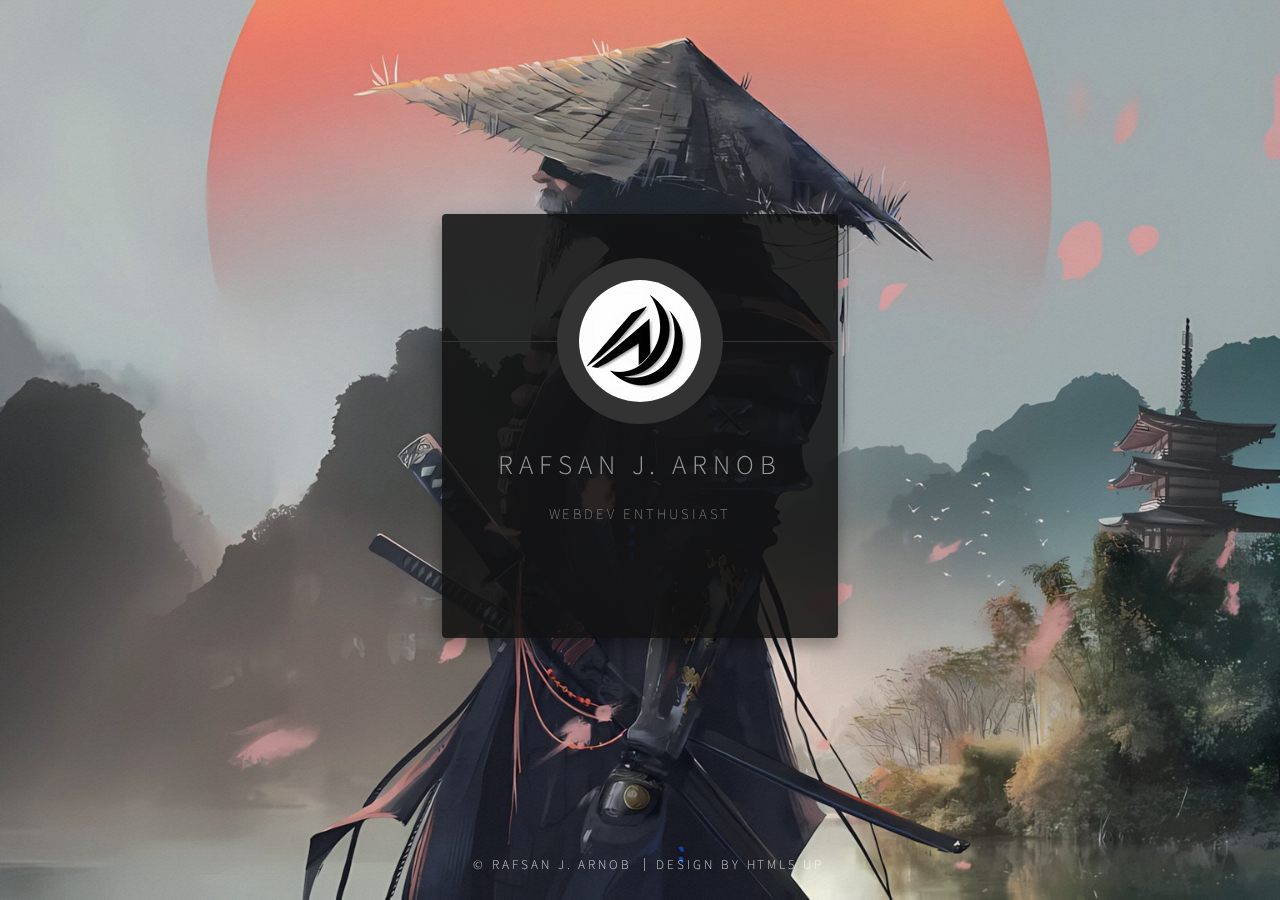
==== index.html @ 547b96a2 "Add files via upload" ====
<!DOCTYPE HTML>
<html>
    <head>
        
        <title>Rafsan J. Arnob</title>
        <link href="images/arnob.ico" rel="shortcut icon" />
        <link rel="stylesheet" href="assets/css/main.css" />
        <meta name="viewport" content="width=device-width, initial-scale=1.0, maximum-scale=1.0, user-scalable=no" />
        <link rel="stylesheet" href="https://cdnjs.cloudflare.com/ajax/libs/font-awesome/6.7.1/css/all.min.css" integrity="sha512-5Hs3dF2AEPkpNAR7UiOHba+lRSJNeM2ECkwxUIxC1Q/FLycGTbNapWXB4tP889k5T5Ju8fs4b1P5z/iB4nMfSQ==" crossorigin="anonymous" referrerpolicy="no-referrer" />
        <noscript><link rel="stylesheet" href="assets/css/noscript.css" /></noscript>

    </head>
    <body class="is-preload">
        <div id="wrapper">
            <section id="main">
                <header>
                    <span class="avatar"><img src="images/avatar.jpg" alt="" /></span>
                    <h1>Rafsan J. Arnob</h1>
                    <p>WebDev Enthusiast</p>
                </header>
                <footer>
                    <ul class="icons">
                        <li><a href="mailto:rjarnob@gmail.com" class="icon" target="_blank"><i class="fa-solid fa-square-envelope"></i></a></li>
                        <li><a href="https://www.linkedin.com/in/rafsan-arnob/" class="icon" target="_blank"><i class="fa-brands fa-linkedin"></i></a></li>
                        <li><a href="https://x.com/r_jarnob" class="icon" target="_blank"><i class="fa-brands fa-square-x-twitter"></i></a></li>
                        <li id="expand" class="visible"><a href="javascript:void(0)" class="icon" onclick="expandable()"><i class="fa-solid fa-square-plus"></i></a></li>
                        <li id="expanded" class="invisible"><a href="javascript:void(0)" class="icon active" onclick="expandable()"><i class="fa-solid fa-square-minus"></i></a></li>
                        <span id="expandable" class="invisible">
                            <li><a href="https://github.com/rafsanarnob" class="icon" target="_blank"><i class="fa-brands fa-github"></i></a></li>
                            <li><a href="https://t.me/r_arnob" class="icon" target="_blank"><i class="fa-brands fa-telegram"></i></a></li>
                        </span>
                    </ul>
                </footer>
            </section>
            <footer id="footer">
                <ul class="copyright">
                    <li>&copy; Rafsan J. Arnob</li>
                    <li>Design by <a href="http://html5up.net">HTML5 UP</a></li>
                </ul>
            </footer>
        </div>
        <script>
            function expandable() {
                var x = document.getElementById("expand");
                var y = document.getElementById("expanded");
                var z = document.getElementById("expandable");
                if (x.className === "invisible") {
                    x.className = "visible";
                    y.className = "invisible";
                    z.className = "invisible";
                } else {
                    x.className = "invisible";
                    y.className = "visible";
                    z.className = "visible2";
                }
            }

            window.addEventListener('load', function() {
                document.body.classList.remove('is-preload');
                document.body.classList.add('loaded');
            });
        </script>
    </body>
</html>
---- assets/css/main.css ----
@import url("https://fonts.googleapis.com/css?family=Source+Sans+Pro:300");


	html, body, div, span, applet, object,
	iframe, h1, h2, h3, h4, h5, h6, p, blockquote,
	pre, a, abbr, acronym, address, big, cite,
	code, del, dfn, em, img, ins, kbd, q, s, samp,
	small, strike, strong, sub, sup, tt, var, b,
	u, i, center, dl, dt, dd, ol, ul, li, fieldset,
	form, label, legend, table, caption, tbody,
	tfoot, thead, tr, th, td, article, aside,
	canvas, details, embed, figure, figcaption,
	footer, header, hgroup, menu, nav, output, ruby,
	section, summary, time, mark, audio, video {
		margin: 0;
		padding: 0;
		border: 0;
		font-size: 100%;
		font: inherit;
		vertical-align: baseline;
	}

	article, aside, details, figcaption, figure,
	footer, header, hgroup, menu, nav, section {
		display: block;
	}

	body {
		line-height: 1;
	}

	ol, ul {
		list-style: none;
	}

	blockquote, q {
		quotes: none;
	}

		blockquote:before, blockquote:after, q:before, q:after {
			content: '';
			content: none;
		}

	table {
		border-collapse: collapse;
		border-spacing: 0;
	}

	body {
		-webkit-text-size-adjust: none;
	}

	mark {
		background-color: transparent;
		color: inherit;
	}

	input::-moz-focus-inner {
		border: 0;
		padding: 0;
	}

	input, select, textarea {
		-moz-appearance: none;
		-webkit-appearance: none;
		-ms-appearance: none;
		appearance: none;
	}

/* Basic */

	@media screen and (max-width: 480px) {

		html, body {
			min-width: 320px;
		}

	}

	html {
		box-sizing: border-box;
	}

	*, *:before, *:after {
		box-sizing: inherit;
	}

	body.is-preload *, body.is-preload *:before, body.is-preload *:after {
		-moz-animation: none !important;
		-webkit-animation: none !important;
		-ms-animation: none !important;
		animation: none !important;
		-moz-transition: none !important;
		-webkit-transition: none !important;
		-ms-transition: none !important;
		transition: none !important;
	}

	html {
		height: 100%;
	}

	body {
		height: 100%;
		background-color: #ffffff;
		background-image: url("images/overlay.png"), url("../../images/bg.jpg");
		background-image: url("images/overlay.png"), url("../../images/bg.jpg");
		background-image: url("images/overlay.png"), url("../../images/bg.jpg");
		background-image: url("images/overlay.png"), url("../../images/bg.jpg");
		background-repeat: repeat,			no-repeat,			no-repeat;
		background-size: 100px 100px, cover,				cover;
		background-position: top left,		center center,		bottom center;
		background-attachment: fixed,			fixed,				fixed;
	}

		body:after {
			content: '';
			display: block;
			position: fixed;
			top: 0;
			left: 0;
			width: 100%;
			height: inherit;
			opacity: 0;
			z-index: 1;
			background-color: #ffffff;
			background-image: url("images/overlay.png"), -moz-linear-gradient(60deg, rgba(255, 0, 0, 0.25) 5%, rgba(0, 0, 0, 0.5));
			background-image: url("images/overlay.png"), -webkit-linear-gradient(60deg, rgba(255, 0, 0, 0.25) 5%, rgba(0, 0, 0, 0.5));
			background-image: url("images/overlay.png"), -ms-linear-gradient(60deg, rgba(255, 0, 0, 0.25) 5%, rgba(0, 0, 0, 0.5));
			background-image: url("images/overlay.png"), linear-gradient(60deg, rgba(255, 0, 0, 0.25) 5%, rgba(0, 0, 0, 0.5));
			background-repeat: repeat,			no-repeat;
			background-size: 100px 100px, cover;
			background-position: top left,		center center;
			-moz-transition: opacity 1.75s ease-out;
			-webkit-transition: opacity 1.75s ease-out;
			-ms-transition: opacity 1.75s ease-out;
			transition: opacity 1.75s ease-out;
		}

		body.is-preload:after {
			opacity: 1;
		}

/* Type */

	body, input, select, textarea {
		color: #777;
		font-family: "Source Sans Pro", Helvetica, sans-serif;
		font-size: 14pt;
		font-weight: 300;
		line-height: 2;
		letter-spacing: 0.2em;
		text-transform: uppercase;
	}

		@media screen and (max-width: 1680px) {

			body, input, select, textarea {
				font-size: 11pt;
			}

		}

		@media screen and (max-width: 480px) {

			body, input, select, textarea {
				font-size: 10pt;
				line-height: 1.75;
			}

		}

	a {
		-moz-transition: color 0.17s ease, border-color 0.17s ease;
		-webkit-transition: color 0.17s ease, border-color 0.17s ease;
		-ms-transition: color 0.17s ease, border-color 0.17s ease;
		transition: color 0.17s ease, border-color 0.17s ease;
		color: inherit;
		text-decoration: none;
	}

		a:before {
			-moz-transition: color 0.17s ease, text-shadow 0.17s ease;
			-webkit-transition: color 0.17s ease, text-shadow 0.17s ease;
			-ms-transition: color 0.17s ease, text-shadow 0.17s ease;
			transition: color 0.17s ease, text-shadow 0.17s ease;
		}

		a:hover {
			color: #b00;
		}

	strong, b {
		color: #999;
	}

	em, i {
		font-style: italic;
	}

	p {
		margin: 0 0 1.5em 0;
	}

	h1, h2, h3, h4, h5, h6 {
		color: #999;
		line-height: 1.5;
		margin: 0 0 0.75em 0;
	}

		h1 a, h2 a, h3 a, h4 a, h5 a, h6 a {
			color: inherit;
			text-decoration: none;
		}

	h1 {
		font-size: 1.85em;
		letter-spacing: 0.22em;
		margin: 0 0 0.525em 0;
	}

	h2 {
		font-size: 1.25em;
	}

	h3 {
		font-size: 1em;
	}

	h4 {
		font-size: 1em;
	}

	h5 {
		font-size: 1em;
	}

	h6 {
		font-size: 1em;
	}

	@media screen and (max-width: 480px) {

		h1 {
			font-size: 1.65em;
		}

	}

	sub {
		font-size: 0.8em;
		position: relative;
		top: 0.5em;
	}

	sup {
		font-size: 0.8em;
		position: relative;
		top: -0.5em;
	}

	hr {
		border: 0;
		border-bottom: solid 1px #333;
		margin: 3em 0;
	}

/* Form */

	form {
		margin: 0 0 1.5em 0;
	}

		form > :last-child {
			margin-bottom: 0;
		}

		form > .fields {
			display: -moz-flex;
			display: -webkit-flex;
			display: -ms-flex;
			display: flex;
			-moz-flex-wrap: wrap;
			-webkit-flex-wrap: wrap;
			-ms-flex-wrap: wrap;
			flex-wrap: wrap;
			width: calc(100% + 2.25em);
			margin: -1.125em 0 1.5em -1.125em;
		}

			form > .fields > .field {
				-moz-flex-grow: 0;
				-webkit-flex-grow: 0;
				-ms-flex-grow: 0;
				flex-grow: 0;
				-moz-flex-shrink: 0;
				-webkit-flex-shrink: 0;
				-ms-flex-shrink: 0;
				flex-shrink: 0;
				padding: 1.125em 0 0 1.125em;
				width: calc(100% - 1.125em);
			}

				form > .fields > .field.half {
					width: calc(50% - 0.5625em);
				}

				form > .fields > .field.third {
					width: calc(100%/3 - 0.375em);
				}

				form > .fields > .field.quarter {
					width: calc(25% - 0.28125em);
				}

		@media screen and (max-width: 480px) {

			form > .fields {
				width: calc(100% + 2.25em);
				margin: -1.125em 0 1.5em -1.125em;
			}

				form > .fields > .field {
					padding: 1.125em 0 0 1.125em;
					width: calc(100% - 1.125em);
				}

					form > .fields > .field.half {
						width: calc(100% - 1.125em);
					}

					form > .fields > .field.third {
						width: calc(100% - 1.125em);
					}

					form > .fields > .field.quarter {
						width: calc(100% - 1.125em);
					}

		}

	label {
		color: #999;
		display: block;
		font-size: 0.9em;
		margin: 0 0 0.75em 0;
	}

	input[type="text"],
	input[type="password"],
	input[type="email"],
	input[type="tel"],
	select,
	textarea {
		-moz-appearance: none;
		-webkit-appearance: none;
		-ms-appearance: none;
		appearance: none;
		border-radius: 4px;
		border: solid 1px #333;
		color: inherit;
		display: block;
		outline: 0;
		padding: 0 1em;
		text-decoration: none;
		width: 100%;
	}

		input[type="text"]:invalid,
		input[type="password"]:invalid,
		input[type="email"]:invalid,
		input[type="tel"]:invalid,
		select:invalid,
		textarea:invalid {
			box-shadow: none;
		}

		input[type="text"]:focus,
		input[type="password"]:focus,
		input[type="email"]:focus,
		input[type="tel"]:focus,
		select:focus,
		textarea:focus {
			border-color: #b00;
		}

	select {
		background-image: url("data:image/svg+xml;charset=utf8,%3Csvg xmlns='http://www.w3.org/2000/svg' width='40' height='40' preserveAspectRatio='none' viewBox='0 0 40 40'%3E%3Cpath d='M9.4,12.3l10.4,10.4l10.4-10.4c0.2-0.2,0.5-0.4,0.9-0.4c0.3,0,0.6,0.1,0.9,0.4l3.3,3.3c0.2,0.2,0.4,0.5,0.4,0.9 c0,0.4-0.1,0.6-0.4,0.9L20.7,31.9c-0.2,0.2-0.5,0.4-0.9,0.4c-0.3,0-0.6-0.1-0.9-0.4L4.3,17.3c-0.2-0.2-0.4-0.5-0.4-0.9 c0-0.4,0.1-0.6,0.4-0.9l3.3-3.3c0.2-0.2,0.5-0.4,0.9-0.4S9.1,12.1,9.4,12.3z' fill='%23c8cccf' /%3E%3C/svg%3E");
		background-size: 1.25rem;
		background-repeat: no-repeat;
		background-position: calc(100% - 1rem) center;
		height: 2.75em;
		padding-right: 2.75em;
		text-overflow: ellipsis;
	}

		select option {
			color: #999;
			background: #ffffff;
		}

		select:focus::-ms-value {
			background-color: transparent;
		}

		select::-ms-expand {
			display: none;
		}

	input[type="text"],
	input[type="password"],
	input[type="email"],
	select {
		height: 2.75em;
	}

	textarea {
		padding: 0.75em 1em;
	}

	input[type="checkbox"],
	input[type="radio"] {
		-moz-appearance: none;
		-webkit-appearance: none;
		-ms-appearance: none;
		appearance: none;
		display: block;
		float: left;
		margin-right: -2em;
		opacity: 0;
		width: 1em;
		z-index: -1;
	}

		input[type="checkbox"] + label,
		input[type="radio"] + label {
			text-decoration: none;
			color: #777;
			cursor: pointer;
			display: inline-block;
			font-size: 1em;
			font-weight: 300;
			padding-left: 2.4em;
			padding-right: 0.75em;
			position: relative;
		}

			input[type="checkbox"] + label:before,
			input[type="radio"] + label:before {
				-moz-osx-font-smoothing: grayscale;
				-webkit-font-smoothing: antialiased;
				display: inline-block;
				font-style: normal;
				font-variant: normal;
				text-rendering: auto;
				line-height: 1;
				text-transform: none !important;
				font-family: 'Font Awesome 5 Free';
				font-weight: 900;
			}

			input[type="checkbox"] + label:before,
			input[type="radio"] + label:before {
				border-radius: 4px;
				border: solid 1px #333;
				content: '';
				display: inline-block;
				font-size: 0.8em;
				height: 2.0625em;
				left: 0;
				line-height: 2.0625em;
				position: absolute;
				text-align: center;
				top: 0.15em;
				width: 2.0625em;
			}

		input[type="checkbox"]:checked + label:before,
		input[type="radio"]:checked + label:before {
			color: #b00;
			content: '\f00c';
		}

		input[type="checkbox"]:focus + label:before,
		input[type="radio"]:focus + label:before {
			border-color: #b00;
		}

	input[type="checkbox"] + label:before {
		border-radius: 4px;
	}

	input[type="radio"] + label:before {
		border-radius: 100%;
	}

	::-webkit-input-placeholder {
		color: #616f77 !important;
		opacity: 1.0;
	}

	:-moz-placeholder {
		color: #616f77 !important;
		opacity: 1.0;
	}

	::-moz-placeholder {
		color: #616f77 !important;
		opacity: 1.0;
	}

	:-ms-input-placeholder {
		color: #616f77 !important;
		opacity: 1.0;
	}

/* Icon */

	.icon {
		text-decoration: none;
		position: relative;
		border-bottom: none;
	}

		.icon:before {
			-moz-osx-font-smoothing: grayscale;
			-webkit-font-smoothing: antialiased;
			display: inline-block;
			font-style: normal;
			font-variant: normal;
			text-rendering: auto;
			line-height: 1;
			text-transform: none !important;
			font-family: 'Font Awesome 5 Free';
			font-weight: 400;
		}

		.icon > .label {
			display: none;
		}

		.icon:before {
			line-height: inherit;
		}

		.icon.solid:before {
			font-weight: 900;
		}

		.icon.brands:before {
			font-family: 'Font Awesome 5 Brands';
		}

/* List */

	ol {
		list-style: decimal;
		margin: 0 0 1.5em 0;
		padding-left: 1.25em;
	}

		ol li {
			padding-left: 0.25em;
		}

	ul {
		list-style: disc;
		margin: 0 0 1.5em 0;
		padding-left: 1em;
	}

		ul li {
			padding-left: 0.5em;
		}

		ul.alt {
			list-style: none;
			padding-left: 0;
		}

			ul.alt li {
				border-top: solid 1px #333;
				padding: 0.5em 0;
			}

				ul.alt li:first-child {
					border-top: 0;
					padding-top: 0;
				}

	dl {
		margin: 0 0 1.5em 0;
	}

		dl dt {
			display: block;
			margin: 0 0 0.75em 0;
		}

		dl dd {
			margin-left: 1.5em;
		}

/* Actions */

	ul.actions {
		display: -moz-flex;
		display: -webkit-flex;
		display: -ms-flex;
		display: flex;
		cursor: default;
		list-style: none;
		margin-left: -0.75em;
		padding-left: 0;
	}

		ul.actions li {
			padding: 0 0 0 0.75em;
			vertical-align: middle;
		}

		ul.actions.special {
			-moz-justify-content: center;
			-webkit-justify-content: center;
			-ms-justify-content: center;
			justify-content: center;
			width: 100%;
			margin-left: 0;
		}

			ul.actions.special li:first-child {
				padding-left: 0;
			}

		ul.actions.stacked {
			-moz-flex-direction: column;
			-webkit-flex-direction: column;
			-ms-flex-direction: column;
			flex-direction: column;
			margin-left: 0;
		}

			ul.actions.stacked li {
				padding: 0.975em 0 0 0;
			}

				ul.actions.stacked li:first-child {
					padding-top: 0;
				}

		ul.actions.fit {
			width: calc(100% + 0.75em);
		}

			ul.actions.fit li {
				-moz-flex-grow: 1;
				-webkit-flex-grow: 1;
				-ms-flex-grow: 1;
				flex-grow: 1;
				-moz-flex-shrink: 1;
				-webkit-flex-shrink: 1;
				-ms-flex-shrink: 1;
				flex-shrink: 1;
				width: 100%;
			}

				ul.actions.fit li > * {
					width: 100%;
				}

			ul.actions.fit.stacked {
				width: 100%;
			}

		@media screen and (max-width: 480px) {

			ul.actions:not(.fixed) {
				-moz-flex-direction: column;
				-webkit-flex-direction: column;
				-ms-flex-direction: column;
				flex-direction: column;
				margin-left: 0;
				width: 100% !important;
			}

				ul.actions:not(.fixed) li {
					-moz-flex-grow: 1;
					-webkit-flex-grow: 1;
					-ms-flex-grow: 1;
					flex-grow: 1;
					-moz-flex-shrink: 1;
					-webkit-flex-shrink: 1;
					-ms-flex-shrink: 1;
					flex-shrink: 1;
					padding: 0.75em 0 0 0;
					text-align: center;
					width: 100%;
				}

					ul.actions:not(.fixed) li > * {
						width: 100%;
					}

					ul.actions:not(.fixed) li:first-child {
						padding-top: 0;
					}

					ul.actions:not(.fixed) li input[type="submit"],
					ul.actions:not(.fixed) li input[type="reset"],
					ul.actions:not(.fixed) li input[type="button"],
					ul.actions:not(.fixed) li button,
					ul.actions:not(.fixed) li .button {
						width: 100%;
					}

						ul.actions:not(.fixed) li input[type="submit"].icon:before,
						ul.actions:not(.fixed) li input[type="reset"].icon:before,
						ul.actions:not(.fixed) li input[type="button"].icon:before,
						ul.actions:not(.fixed) li button.icon:before,
						ul.actions:not(.fixed) li .button.icon:before {
							margin-left: -0.5rem;
						}

		}

/* Icons */

	ul.icons {
		cursor: default;
		list-style: none;
		padding-left: 0;
		margin-top: -0.675em;
	}

		ul.icons li {
			display: inline-block;
			padding: 0.675em 0.5em;
		}

			ul.icons li a {
				text-decoration: none;
				position: relative;
				/* display: block; */
				font-size: 2em;
				/* width: 1.75em;
				height: 1.75em;
				border-radius: 10%;
				border: solid 1px #333;
				line-height: 1.75em; */
				overflow: hidden;
				text-align: center;
				/* text-indent: 3.75em; */
				white-space: nowrap;
			}

				ul.icons li a:before {
					-moz-osx-font-smoothing: grayscale;
					-webkit-font-smoothing: antialiased;
					display: inline-block;
					font-style: normal;
					font-variant: normal;
					text-rendering: auto;
					line-height: 1;
					text-transform: none !important;
					font-family: 'Font Awesome 5 Free';
					font-weight: 400;
				}

				ul.icons li a:before {
					color: #888;
					/* text-shadow: 1.25px 0px 0px #333, -1.25px 0px 0px #333, 0px 1.25px 0px #333, 0px -1.25px 0px #333; */
				}

				ul.icons li a:hover:before {
					color: #b00;
					/* text-shadow: 1.25px 0px 0px #b00, -1.25px 0px 0px #b00, 0px 1.25px 0px #b00, 0px -1.25px 0px #b00; */
				}

				ul.icons li a:before {
					position: absolute;
					top: 0;
					left: 0;
					width: inherit;
					height: inherit;
					font-size: 1.85rem;
					line-height: inherit;
					text-align: center;
					text-indent: 0;
				}

				ul.icons li a:hover {
					border-color: #b00;
				}

		@media screen and (max-width: 480px) {

			ul.icons li a:before {
				font-size: 1.5rem;
			}

		}

/* Button */

	input[type="submit"],
	input[type="reset"],
	input[type="button"],
	button,
	.button {
		-moz-appearance: none;
		-webkit-appearance: none;
		-ms-appearance: none;
		appearance: none;
		-moz-transition: background-color 0.17s ease-in-out, border-color 0.17s ease-in-out, color 0.17s ease-in-out;
		-webkit-transition: background-color 0.17s ease-in-out, border-color 0.17s ease-in-out, color 0.17s ease-in-out;
		-ms-transition: background-color 0.17s ease-in-out, border-color 0.17s ease-in-out, color 0.17s ease-in-out;
		transition: background-color 0.17s ease-in-out, border-color 0.17s ease-in-out, color 0.17s ease-in-out;
		display: inline-block;
		height: 2.75em;
		line-height: 2.75em;
		padding: 0 1.5em;
		background-color: transparent;
		border-radius: 4px;
		border: solid 1px #333;
		color: #777 !important;
		cursor: pointer;
		text-align: center;
		text-decoration: none;
		white-space: nowrap;
	}

		input[type="submit"]:hover,
		input[type="reset"]:hover,
		input[type="button"]:hover,
		button:hover,
		.button:hover {
			border-color: #b00;
			color: #b00 !important;
		}

		input[type="submit"].icon,
		input[type="reset"].icon,
		input[type="button"].icon,
		button.icon,
		.button.icon {
			padding-left: 1.35em;
		}

			input[type="submit"].icon:before,
			input[type="reset"].icon:before,
			input[type="button"].icon:before,
			button.icon:before,
			.button.icon:before {
				margin-right: 0.5em;
			}

		input[type="submit"].fit,
		input[type="reset"].fit,
		input[type="button"].fit,
		button.fit,
		.button.fit {
			width: 100%;
		}

		input[type="submit"].small,
		input[type="reset"].small,
		input[type="button"].small,
		button.small,
		.button.small {
			font-size: 0.8em;
		}

		input[type="submit"].large,
		input[type="reset"].large,
		input[type="button"].large,
		button.large,
		.button.large {
			font-size: 1.35em;
		}

		input[type="submit"].disabled, input[type="submit"]:disabled,
		input[type="reset"].disabled,
		input[type="reset"]:disabled,
		input[type="button"].disabled,
		input[type="button"]:disabled,
		button.disabled,
		button:disabled,
		.button.disabled,
		.button:disabled {
			pointer-events: none;
			opacity: 0.5;
		}

/* Main */

	#main {
		-moz-transform-origin: 50% 50%;
		-webkit-transform-origin: 50% 50%;
		-ms-transform-origin: 50% 50%;
		transform-origin: 50% 50%;
		-moz-transform: rotateX(0deg);
		-webkit-transform: rotateX(0deg);
		-ms-transform: rotateX(0deg);
		transform: rotateX(0deg);
		-moz-transition: opacity 1s ease, -moz-transform 1s ease;
		-webkit-transition: opacity 1s ease, -webkit-transform 1s ease;
		-ms-transition: opacity 1s ease, -ms-transform 1s ease;
		transition: opacity 1s ease, transform 1s ease;
		padding: 4.5em 3em 3em 3em;
		background: #111d;
		/* background: #ffffff; */
		border-radius: 4px;
		cursor: default;
		max-width: 100%;
		/* opacity: 0.95; */
		position: relative;
		text-align: center;
		width: 27em;
		box-shadow: 0 8px 16px 0 rgba(0, 0, 0, 0.2), 0 6px 20px 0 rgba(0, 0, 0, 0.19);
	}

		#main .avatar {
			position: relative;
			display: block;
			margin-bottom: 3em;
		}

			#main .avatar img {
				display: block;
				margin: 0 auto;
				border-radius: 100%;
				box-shadow: 0 0 0 1.5em #333;
			}

			#main .avatar:before {
				content: '';
				display: block;
				position: absolute;
				top: 50%;
				left: -3em;
				width: calc(100% + 6em);
				height: 1px;
				z-index: -1;
				background: #333;
			}

		@media screen and (max-width: 480px) {

			#main {
				padding: 4em 2em 2.5em 2em ;
				width: 100%;
			}

				#main .avatar:before {
					left: -2em;
					width: calc(100% + 4em);
				}

		}

		body.is-preload #main {
			-moz-transform: rotateX(15deg);
			-webkit-transform: rotateX(15deg);
			-ms-transform: rotateX(15deg);
			transform: rotateX(15deg);
			opacity: 0;
		}

/* Footer */

	#footer {
		-moz-align-self: -moz-flex-end;
		-webkit-align-self: -webkit-flex-end;
		-ms-align-self: -ms-flex-end;
		align-self: flex-end;
		width: 100%;
		padding: 1.5em 0 0 0;
		color: rgba(255, 255, 255, 0.75);
		cursor: default;
		text-align: center;
	}

		#footer .copyright {
			margin: 0;
			padding: 0;
			font-size: 0.9em;
			list-style: none;
		}

			#footer .copyright li {
				display: inline-block;
				margin: 0 0 0 0.45em;
				padding: 0 0 0 0.85em;
				border-left: solid 1px rgba(255, 255, 255, 0.5);
				line-height: 1;
			}

				#footer .copyright li:first-child {
					border-left: 0;
				}

/* Wrapper */

	#wrapper {
		display: -moz-flex;
		display: -webkit-flex;
		display: -ms-flex;
		display: flex;
		-moz-align-items: center;
		-webkit-align-items: center;
		-ms-align-items: center;
		align-items: center;
		-moz-justify-content: space-between;
		-webkit-justify-content: space-between;
		-ms-justify-content: space-between;
		justify-content: space-between;
		-moz-flex-direction: column;
		-webkit-flex-direction: column;
		-ms-flex-direction: column;
		flex-direction: column;
		-moz-perspective: 1000px;
		-webkit-perspective: 1000px;
		-ms-perspective: 1000px;
		perspective: 1000px;
		position: relative;
		min-height: 100%;
		padding: 1.5em;
		z-index: 2;
	}

		#wrapper > * {
			z-index: 1;
		}

		#wrapper:before {
			content: '';
			display: block;
		}

		@media screen and (max-width: 360px) {

			#wrapper {
				padding: 0.75em;
			}

		}

		body.is-ie #wrapper {
			height: 100%;
		}

/* Expandable */
	.visible {
		display: inline-block !important;
	}
	.visible2 {
		display: block !important;
	}
	.invisible {
		display: none !important;
	}
	.active {
		color: #b00 !important;
	}

.is-preload {
    /* Add your styles here */
    opacity: 0;
    transition: opacity 0.5s ease-in-out;
}

.is-preload.loaded {
    opacity: 1;
}
---- assets/css/noscript.css ----
/*
	Identity by HTML5 UP
	html5up.net | @ajlkn
	Free for personal and commercial use under the CCA 3.0 license (html5up.net/license)
*/

/* Basic */

	body:after {
		display: none;
	}

/* Main */

	#main {
		-moz-transform: none !important;
		-webkit-transform: none !important;
		-ms-transform: none !important;
		transform: none !important;
		opacity: 1 !important;
	}

/* Expandable */
	#expandable {
		display: inline-block !important;
	}
	#expand, #expanded {
		display: none !important;
	}
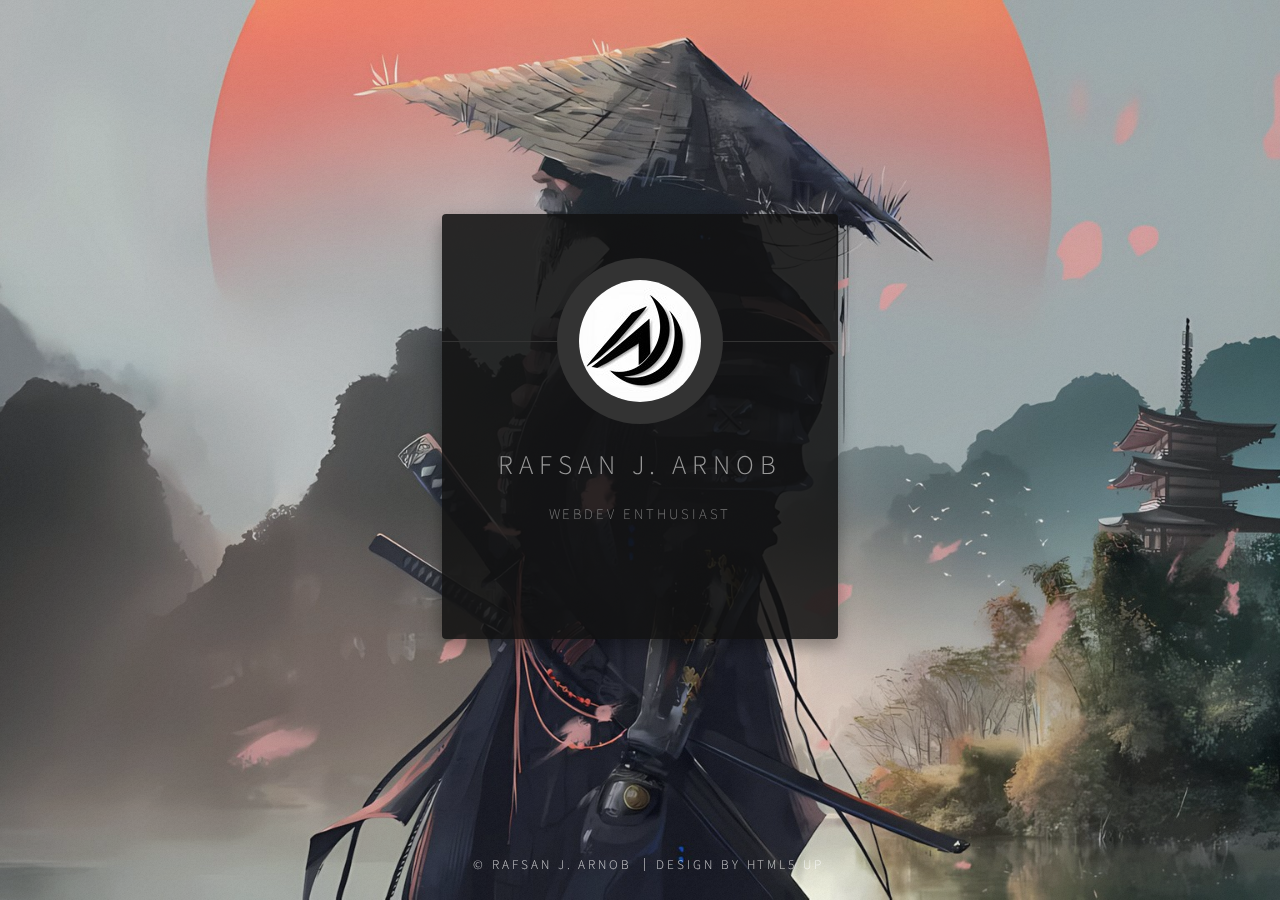
==== commit 304b6766: "Update index.html" ====
--- a/index.html
+++ b/index.html
@@ -2,8 +2,8 @@
 <html>
     <head>
         
-        <title>Rafsan J. Arnob</title>
-        <link href="images/arnob.ico" rel="shortcut icon" />
+        <title>Rafsan J. Arnob - Connect With Me!</title>
+        <link href="images/favicon.ico" rel="shortcut icon" />
         <link rel="stylesheet" href="assets/css/main.css" />
         <meta name="viewport" content="width=device-width, initial-scale=1.0, maximum-scale=1.0, user-scalable=no" />
         <link rel="stylesheet" href="https://cdnjs.cloudflare.com/ajax/libs/font-awesome/6.7.1/css/all.min.css" integrity="sha512-5Hs3dF2AEPkpNAR7UiOHba+lRSJNeM2ECkwxUIxC1Q/FLycGTbNapWXB4tP889k5T5Ju8fs4b1P5z/iB4nMfSQ==" crossorigin="anonymous" referrerpolicy="no-referrer" />
@@ -22,12 +22,12 @@
                     <ul class="icons">
                         <li><a href="mailto:rjarnob@gmail.com" class="icon" target="_blank"><i class="fa-solid fa-square-envelope"></i></a></li>
                         <li><a href="https://www.linkedin.com/in/rafsan-arnob/" class="icon" target="_blank"><i class="fa-brands fa-linkedin"></i></a></li>
-                        <li><a href="https://x.com/r_jarnob" class="icon" target="_blank"><i class="fa-brands fa-square-x-twitter"></i></a></li>
+                        <li><a href="https://www.facebook.com/r.arnob81/" class="icon" target="_blank"><i class="fa-brands fa-square-facebook"></i></a></li>
                         <li id="expand" class="visible"><a href="javascript:void(0)" class="icon" onclick="expandable()"><i class="fa-solid fa-square-plus"></i></a></li>
                         <li id="expanded" class="invisible"><a href="javascript:void(0)" class="icon active" onclick="expandable()"><i class="fa-solid fa-square-minus"></i></a></li>
                         <span id="expandable" class="invisible">
+                            <li><a href="https://t.me/r_arnob" class="icon" target="_blank"><i class="fa-brands fa-telegram"></i></a></li>
                             <li><a href="https://github.com/rafsanarnob" class="icon" target="_blank"><i class="fa-brands fa-github"></i></a></li>
-                            <li><a href="https://t.me/r_arnob" class="icon" target="_blank"><i class="fa-brands fa-telegram"></i></a></li>
                         </span>
                     </ul>
                 </footer>
@@ -61,4 +61,4 @@
             });
         </script>
     </body>
-</html>+</html>
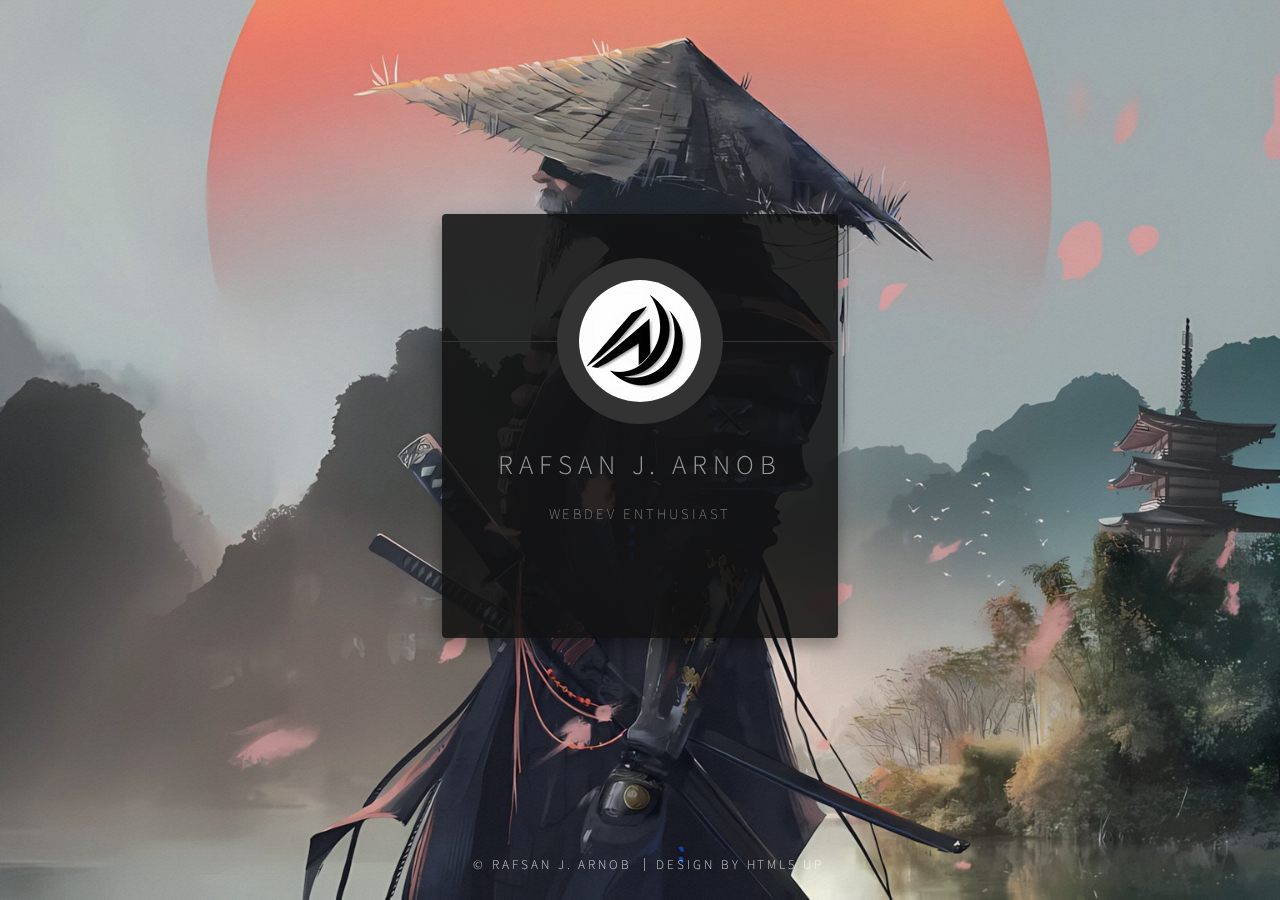
==== commit d3a20c12: "Update index.html" ====
--- a/index.html
+++ b/index.html
@@ -7,6 +7,15 @@
         <link rel="stylesheet" href="assets/css/main.css" />
         <meta name="viewport" content="width=device-width, initial-scale=1.0, maximum-scale=1.0, user-scalable=no" />
         <link rel="stylesheet" href="https://cdnjs.cloudflare.com/ajax/libs/font-awesome/6.7.1/css/all.min.css" integrity="sha512-5Hs3dF2AEPkpNAR7UiOHba+lRSJNeM2ECkwxUIxC1Q/FLycGTbNapWXB4tP889k5T5Ju8fs4b1P5z/iB4nMfSQ==" crossorigin="anonymous" referrerpolicy="no-referrer" />
+         <!-- LINK PARSER -->
+        <meta property="og:type" content="website">
+        <meta property="og:site_name" content="Rafsan J. Arnob">
+        <meta property="og:title" content="Rafsan J. Arnob - Connect With Me!">
+        <meta property="og:description" content="WebDev Enthusiast, Tech Nerd, Pancosmic Loner.">
+        <meta property="og:url" content="https://rafsanarnob.github.io/index.html">
+        <meta property="og:locale" content="en_US">
+        <meta property="og:image" content="https://rafsanarnob.github.io/images/preview.png">
+        
         <noscript><link rel="stylesheet" href="assets/css/noscript.css" /></noscript>
 
     </head>
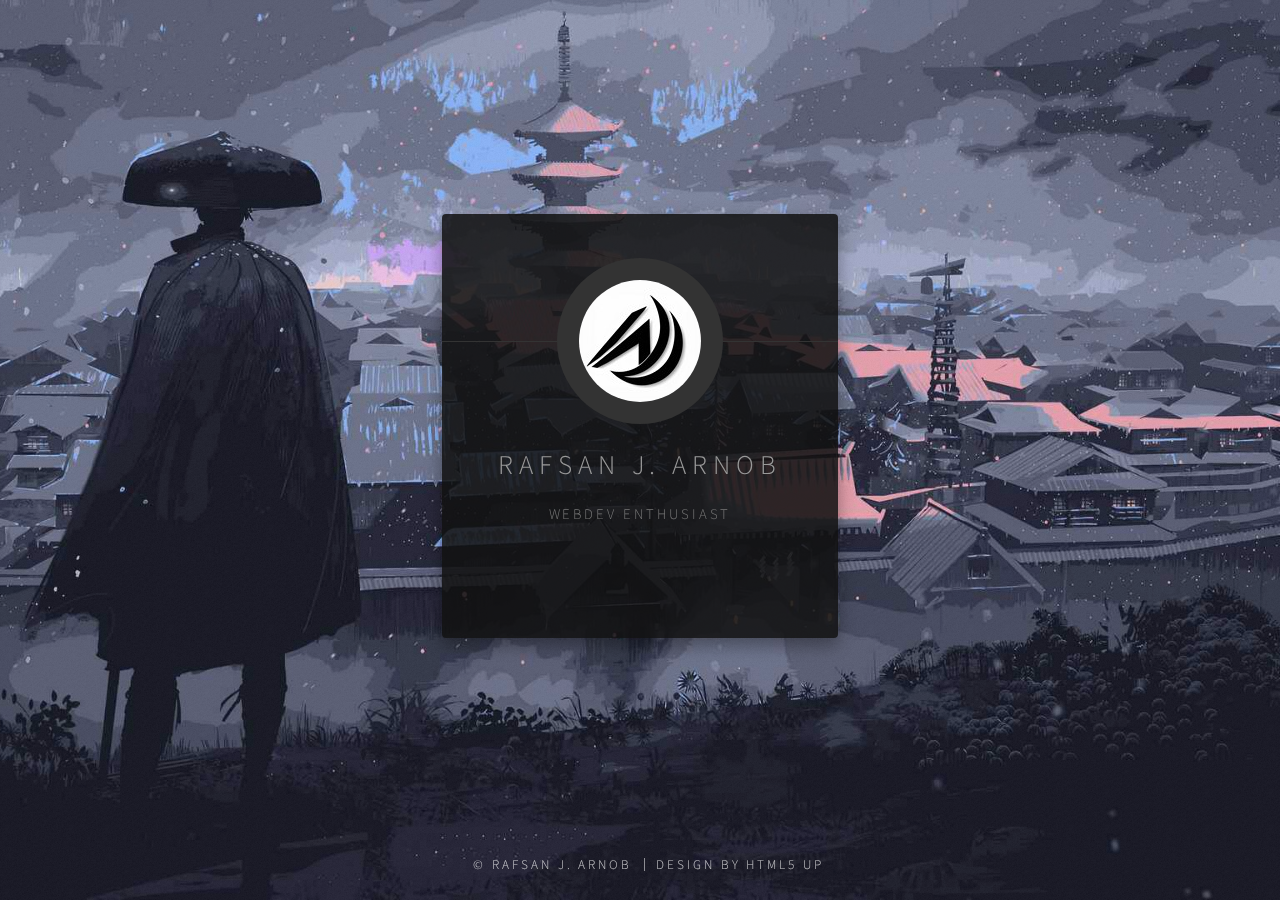
==== commit 34de8a5b: "Update index.html" ====
--- a/index.html
+++ b/index.html
@@ -44,7 +44,7 @@
             <footer id="footer">
                 <ul class="copyright">
                     <li>&copy; Rafsan J. Arnob</li>
-                    <li>Design by <a href="http://html5up.net">HTML5 UP</a></li>
+                    <li>Design by HTML5 UP</li>
                 </ul>
             </footer>
         </div>
--- a/assets/css/main.css
+++ b/assets/css/main.css
@@ -104,10 +104,10 @@
 	body {
 		height: 100%;
 		background-color: #ffffff;
-		background-image: url("images/overlay.png"), url("../../images/bg.jpg");
-		background-image: url("images/overlay.png"), url("../../images/bg.jpg");
-		background-image: url("images/overlay.png"), url("../../images/bg.jpg");
-		background-image: url("images/overlay.png"), url("../../images/bg.jpg");
+		background-image: url("images/overlay.png"), url("../../images/bg3.jpg");
+		background-image: url("images/overlay.png"), url("../../images/bg3.jpg");
+		background-image: url("images/overlay.png"), url("../../images/bg3.jpg");
+		background-image: url("images/overlay.png"), url("../../images/bg3.jpg");
 		background-repeat: repeat,			no-repeat,			no-repeat;
 		background-size: 100px 100px, cover,				cover;
 		background-position: top left,		center center,		bottom center;
@@ -1072,4 +1072,4 @@
 
 .is-preload.loaded {
     opacity: 1;
-}+}
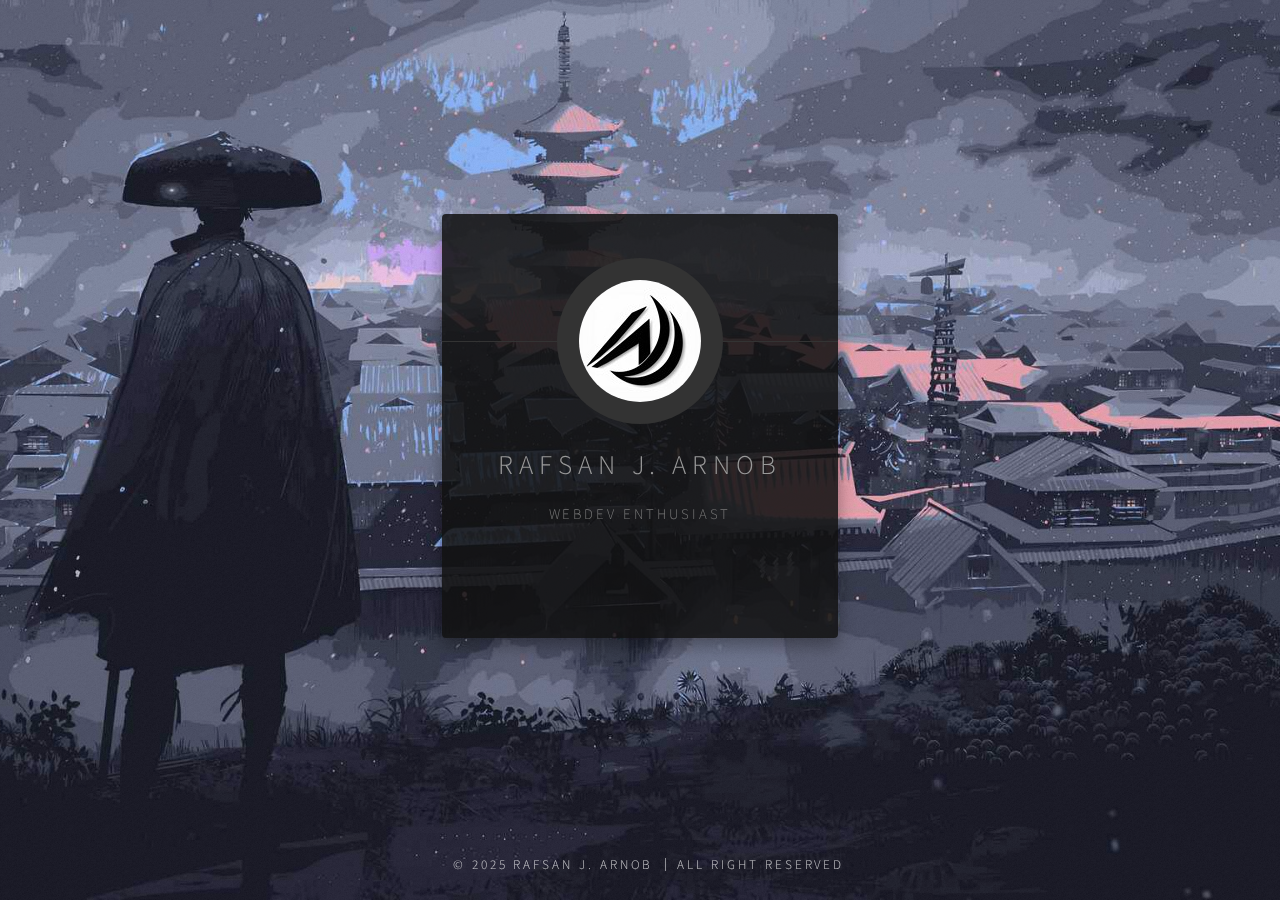
==== commit 9ef095a8: "Update index.html" ====
--- a/index.html
+++ b/index.html
@@ -29,22 +29,23 @@
                 </header>
                 <footer>
                     <ul class="icons">
+                        <li><a href="https://www.linkedin.com/in/rafsan-arnob/" class="icon" target="_blank"><i class="fa-brands fa-linkedin"></i></a></li>
                         <li><a href="mailto:rjarnob@gmail.com" class="icon" target="_blank"><i class="fa-solid fa-square-envelope"></i></a></li>
-                        <li><a href="https://www.linkedin.com/in/rafsan-arnob/" class="icon" target="_blank"><i class="fa-brands fa-linkedin"></i></a></li>
-                        <li><a href="https://www.facebook.com/r.arnob81/" class="icon" target="_blank"><i class="fa-brands fa-square-facebook"></i></a></li>
+                        <li><a href="https://www.reddit.com/user/Broad-King2738/" class="icon" target="_blank"><i class="fa-brands fa-square-reddit"></i></a></li>
                         <li id="expand" class="visible"><a href="javascript:void(0)" class="icon" onclick="expandable()"><i class="fa-solid fa-square-plus"></i></a></li>
                         <li id="expanded" class="invisible"><a href="javascript:void(0)" class="icon active" onclick="expandable()"><i class="fa-solid fa-square-minus"></i></a></li>
                         <span id="expandable" class="invisible">
-                            <li><a href="https://t.me/r_arnob" class="icon" target="_blank"><i class="fa-brands fa-telegram"></i></a></li>
+                            <li><a href="https://t.me/ficus_krishnae" class="icon" target="_blank"><i class="fa-brands fa-telegram"></i></a></li>
                             <li><a href="https://github.com/rafsanarnob" class="icon" target="_blank"><i class="fa-brands fa-github"></i></a></li>
+                            <li><a href="https://discord.gg/V2g2S7592J" class="icon" target="_blank"><i class="fa-brands fa-discord fa-sm"></i></i></a></li>
                         </span>
                     </ul>
                 </footer>
             </section>
             <footer id="footer">
                 <ul class="copyright">
-                    <li>&copy; Rafsan J. Arnob</li>
-                    <li>Design by HTML5 UP</li>
+                    <li>&copy; 2025 Rafsan J. Arnob</li>
+                    <li>All Right Reserved</a></li>
                 </ul>
             </footer>
         </div>
